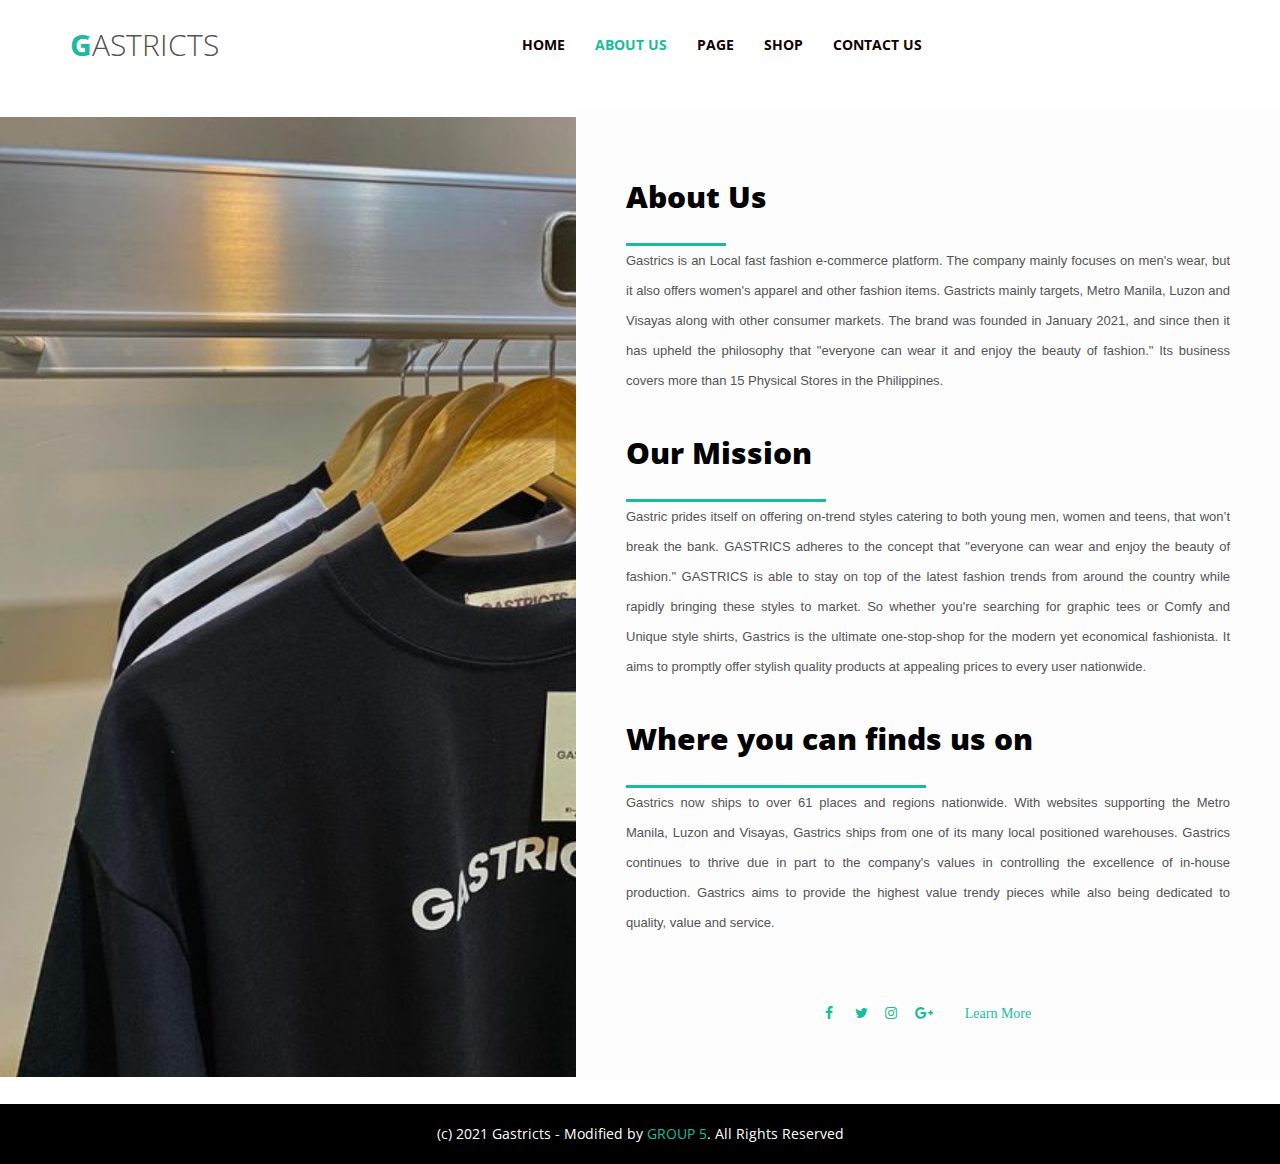
==== about us.html @ 954a142d "Add files via upload" ====
<html lang="en">
<head>
    <meta charset="UTF-8">
    <meta name="viewport" content="width=device-width, initial-scale=1.0">
    <title></title>
    <link rel="stylesheet" href="./css/about.css">
    <link href="https://stackpath.bootstrapcdn.com/font-awesome/4.7.0/css/font-awesome.min.css" rel="stylesheet">
</head>
<body>

    <!-- PRELOADER -->
    <div id="preloader">
        <div class="preloader-area">
            <div class="preloader-box">
                <div class="preloader"></div>
            </div>
        </div>
    </div>

    <header class="header-section">
        <nav class="navbar navbar-default">
            <div class="container">
                <!-- Brand and toggle get grouped for better mobile display -->
                <div class="navbar-header">
                    <button type="button" class="navbar-toggle collapsed" data-toggle="collapse" data-target="#bs-example-navbar-collapse-1" aria-expanded="false">
                        <span class="sr-only">Toggle navigation</span>
                        <span class="icon-bar"></span>
                        <span class="icon-bar"></span>
                        <span class="icon-bar"></span>
                    </button>
                    <a class="navbar-brand" href="#"><b>G</b>astricts</a>
                </div>

                <!-- Collect the nav links, forms, and other content for toggling -->
                <div class="collapse navbar-collapse" id="bs-example-navbar-collapse-1">
                    <ul class="nav navbar-nav">
                        <li><a href="index.html">Home</a></li>
                        <li class="active"><a href="about us.html">About Us</a></li>
                        <li><a href="#">page</a></li>
                        <li><a href="#">shop</a></li>
                        <li><a href="contact us.html">Contact Us</a></li>
                    </ul>
                </div><!-- /.navbar-collapse -->
            </div><!-- /.container -->
        </nav>
    </header>

    <div class="about-section">
        <div class="inner-container">
            <h1>About Us</h1>
            <hr>
            <p class="text">
                    Gastrics is an Local fast fashion e-commerce platform. The company mainly focuses on men's wear, but it also offers women's apparel and other fashion items. Gastricts mainly targets, Metro Manila, Luzon and Visayas along with other consumer markets. The brand was founded in January 2021, and since then it has upheld the philosophy that "everyone can wear it and enjoy the beauty of fashion." Its business covers more than 15 Physical Stores in the Philippines.
            </p>
            <h1>Our Mission</h1>
            <hr class="one">
            <p class="text">
                    Gastric prides itself on offering on-trend styles catering to both young men, women and teens, that won’t break the bank. GASTRICS adheres to the concept that "everyone can wear and enjoy the beauty of fashion." GASTRICS is able to stay on top of the latest fashion trends from around the country while rapidly bringing these styles to market. So whether you're searching for graphic tees or Comfy  and Unique style shirts, Gastrics is the ultimate one-stop-shop for the modern yet economical fashionista. It aims to promptly offer stylish quality products at appealing prices to every user nationwide.
            </p>
        


                <h1>Where you can finds us on</h1>
                <hr class="two">
                <p class="text"> 
                 Gastrics now ships to over 61 places and regions nationwide. With websites supporting the Metro Manila, Luzon and Visayas, Gastrics ships from one of its many local positioned warehouses. Gastrics continues to thrive due in part to the company's values in controlling the excellence of in-house production. Gastrics aims to provide the highest value trendy pieces while also being dedicated to quality, value and service.</p>
            
                <div class="social-media">
                    <a href=""><i class="fa fa-facebook" aria-hidden="true"  ></i></a>
                    <a href=""><i class="fa fa-twitter" aria-hidden="true"></i></a>
                    <a href=""><i class="fa fa-instagram" aria-hidden="true"></i></a>
                    <a href=""><i class="fa fa-google-plus" aria-hidden="true"></i></a>
                    <div class="btn"><a href="#">Learn More</a></div>
                </div> 
        </div>
    </div>
    <footer class="footer">
        <div class="container">
            <div class="row">
                <div class="col-md-12">
                    <p class="center">(c) 2021 Gastricts - Modified by <a href="#" target="_blank">GROUP 5</a>. All Rights Reserved</p>
                    
                </div>
            </div>
        </div>
    </footer>
    <!-- JQUERY -->
    <script src="js/vendor/jquery-1.11.2.min.js"></script>
    <script src="js/vendor/bootstrap.min.js"></script>
    <script src="js/isotope.pkgd.min.js"></script>
    <script src="js/owl.carousel.min.js"></script>
    <script src="js/wow.min.js"></script>
    <script src="js/custom.js"></script>
</body>
</html>
---- css/about.css ----
/*	################################################################
Theme Name: Pori
Theme URI: http://www.themengraph.com/
Author URI: http://www.themengraph.com/
Description: Easy Docs 100% Responsive, Highly Customizable, Unlimited color schemes and SEO Friendly Theme using Twitter Bootstrap, specially designed for WordPress Marketplace Plugin ( http://wordpress.org/plugins/wpmarketplace/ ). If you want to build a full featured eshop or online marketplace, this theme and wp marketplace plugin could be a perfect choice for you, but still you can use this for for you personal blog site too, as Crypton has also all regular features like gallery, audio, video, chat and other post format support, archive pages, page with side bar, blog page to build your blog site. This theme is will make your website adaptable with any type of devices. Theme Features: WP Marketplace Plugin Support ,Custom Homepage Settings, 3 Page Templates, Custom Background Support, Unlimited Color Schemes, Search Engine Friendly.
Author: Shah Zobayer Ahmed
Version: 1.0.0
License: GNU General Public License v3.0
License URI: http://www.gnu.org/licenses/gpl-3.0.html
Tags: black, green, white, two-columns, fixed-width, threaded-comments, sticky-post, microformats,  editor-style, custom-menu, custom-background, post-formats



	1) GENERAL STRUCTURES
	2) HEADER SECTION
	3) MENU SECTION

################################################################# */
/* STYLE */
@import url(font-awesome.css) screen;
@import url(bootstrap.css) screen;
@import url(owl.carousel.css) screen;
@import url(pe-icon-7-stroke.css) screen;
@import url(animate.min.css) screen;

/* FONTS */
@import url(https://fonts.googleapis.com/css?family=Roboto:400,100,100italic,300,300italic,400italic,500,700,500italic,700italic,900,900italic);
@import url(https://fonts.googleapis.com/css?family=Open+Sans:400,300,300italic,600,600italic,700,800,400italic);
@import url(https://fonts.googleapis.com/css?family=Raleway:400,800,900,700,600,500,300,200,100);


/* ======================
   1. GENERAL SECTION
 ====================== */

*{
    margin: 0;
    padding: 0;
    font-family: "Open Sans",sans-serif;
    box-sizing: border-box;
}

body {
    align-items: center;
    justify-content: center;
    background-color: #f1f1f1;
}


/*
    HEADER TOP SECTION
 */
 .header-top-section{
    display: block;
    width: 100%;
    background: #1abc9c;
    color: #fff;
}

.header-top-content{}
.header-top-content ul{}
.header-top-content ul li{}
.header-top-content ul li a{
    color: #fff;
    font-size: 14px;
    font-weight: 300;
    padding-left: 0;
}
.header-top-content ul li a:hover, .header-top-content ul li a:active, .header-top-content ul li a:focus{
    background: transparent;
    color: #fff;
}
.header-top-content ul li:last-child a i{
    /*font-size: 20px;  */
    position: relative;
    top: 2px;
}

.header-top-menu{}
.header-top-menu ul{}
.header-top-menu ul li{}
.header-top-menu ul li a{
    color: #fff;
    font-size: 14px;
    font-weight: 300;
}
.header-top-menu ul li a:hover, .header-top-menu ul li a:active, .header-top-menu ul li a:focus{
    background: transparent
}
.header-top-menu ul li a i{

}

/*
    HEADER SECTION
 */
.header-section{
    display: block;
    width: 100%;
    padding: 20px 0;
    position: relative;
    transition: all 1s;
    background: #fff;
}
header.header-section.fixed {
    position: fixed;
    display: block;
    width: 100%;
    top: 0;
    background: #fff;
    z-index: 99999;
    border-bottom: 1px solid #1abc9c;
    padding: 10px 0;
    transition: all 1s;
}
.header-section .navbar{
    height: auto;
    min-height: none;
    margin-bottom: 0;
    border-radius: 0;
    border: none;
    background: transparent !important
}
.header-section .navbar .navbar-brand{
    font-size: 30px;
    font-weight: 300;
    text-transform: uppercase;
    color: #555252;
}
.header-section .navbar .navbar-brand b{
    color: #1abc9c;
}

.navbar-default .navbar-collapse, .navbar-default .navbar-form{
    text-align: center;
    padding: 0 !important;
    background: transparent !important;
}

ul.navbar-nav{
    background: transparent;
    margin: 0 auto;
    margin-bottom: -5px;
    display: inline-block;
    float: none;
}
ul.navbar-nav li{}
ul.navbar-nav li a{
    font-size: 14px;
    font-weight: 700;
    color: #0f0101 !important;
    background: transparent !important;
    text-transform: uppercase;
}
ul.navbar-nav li.active a, ul.navbar-nav li a:hover{
    color: #1abc9c !important;
}
ul.navbar-nav.cart-menu li a{
    padding-right: 0;
    color: #0f0101;
    font-weight: 700;
}
ul.navbar-nav.cart-menu li a .fa-search{
    margin-top: 6px;
    display: block;
}

span.shoping-cart {
    border: 1px solid #0f0101;
    padding: 2px 7px 2px 6px;
    text-align: center;
    display: inline-block;
    position: relative;
    background: #fff;
}
span.shoping-cart:after{
    height: 90%;
    width: 80%;
    display: block;
    background: transparent;
    position: absolute;
    content: "";
    border: 1px solid #0f0101;
    border-radius: 50%;
    top: -47%;
    left: 0;
    right: 0;
    margin: 0 auto;
    z-index: -9999;
}
span.shoping-cart:hover:after{
    top: -50%;
}

span.shoping-cart:before{
    height: 100%;
    width: 100%;
    display: block;
    background: #fff;
    position: absolute;
    content: "";
    top: 0%;
    left: 0;
    right: 0;
    margin: 0 auto;
    z-index: -999;
}
span.shoping-cart {
    border: 1px solid #0f0101;
    padding: 2px 7px 2px 6px;
    text-align: center;
    display: inline-block;
    position: relative;
    background: #fff;
    z-index: 9999999;
    color: #1abc9c;
}
hr{
    border: none;
    height: 3px;
    background: #1abc9c;
    width: 100px;
    margin-bottom: 0;
}
hr.one{
    border: none;
    height: 3px;
    background: #1abc9c;
    width: 200px;
}
hr.two{

    border: none;
    height: 3px;
    background: #1abc9c;
    width: 300px;
}

.about-section{
    background: url(../images/5.jpg) no-repeat left;
    background-size: 60%;
    background-color: #fff ;
    overflow: hidden;
}

.inner-container{
    width: 55%;
    float: right;
    background-color: #fdfdfd;
    padding: 50px;
    margin: 20px 0;
    color: black;
}

.inner-container h1{
    margin-bottom: 30px;
    font-size: 30px;
    font-weight: 900;

}

.text{
    font-size: 13px;
    color: #545454;
    line-height: 30px;
    text-align: justify;
    margin-bottom: 40px;
    font-family: Arial;
}


/*.social-media{

    display: flex;
    justify-content: space-around; ;
    font-weight: 100;
    
}*/
.social-media{
    width: 100%;
    color: #1abc9c;
    text-align: center;
}
.social-media a{
    text-decoration: none;
}
.social-media i{
    height: 15px;
    width: 15px;
    margin: 20px 5px;
    padding: 8px;
    color: #1abc9c;
    transition:0.3s;
}
.social-media:hover{
    background: black;
    opacity: 50%;
}
.btn a{
    font-family: tahoma;
    color: #1abc9c;
  margin-left: 20px;

    
}

/*
    FOOTER SECTION
 */
 footer.footer{
    display: block;
    text-align: center;
    background: #000000;
    padding: 20px 0;
    color: #fff;
}
footer.footer p{
    padding: 0;
    margin: 0;
    font-size: 14px;
    font-weight: 400;
    color: #fff;
    text-align: center;
}
footer.footer p a{
    color: #1abc9c
}
@media screen and (max-width:1200px){
    .inner-container{
        padding: 80px;
    }
}

@media screen and (max-width:1000px){
    .about-section{
        background-size: 100%;
        padding: 100px 40px;
    }
    .inner-container{
        width: 100%;
    }
}

@media screen and (max-width:600px){
    .about-section{
        padding: 0;
    }
    .inner-container{
        padding: 60px;
    }
}
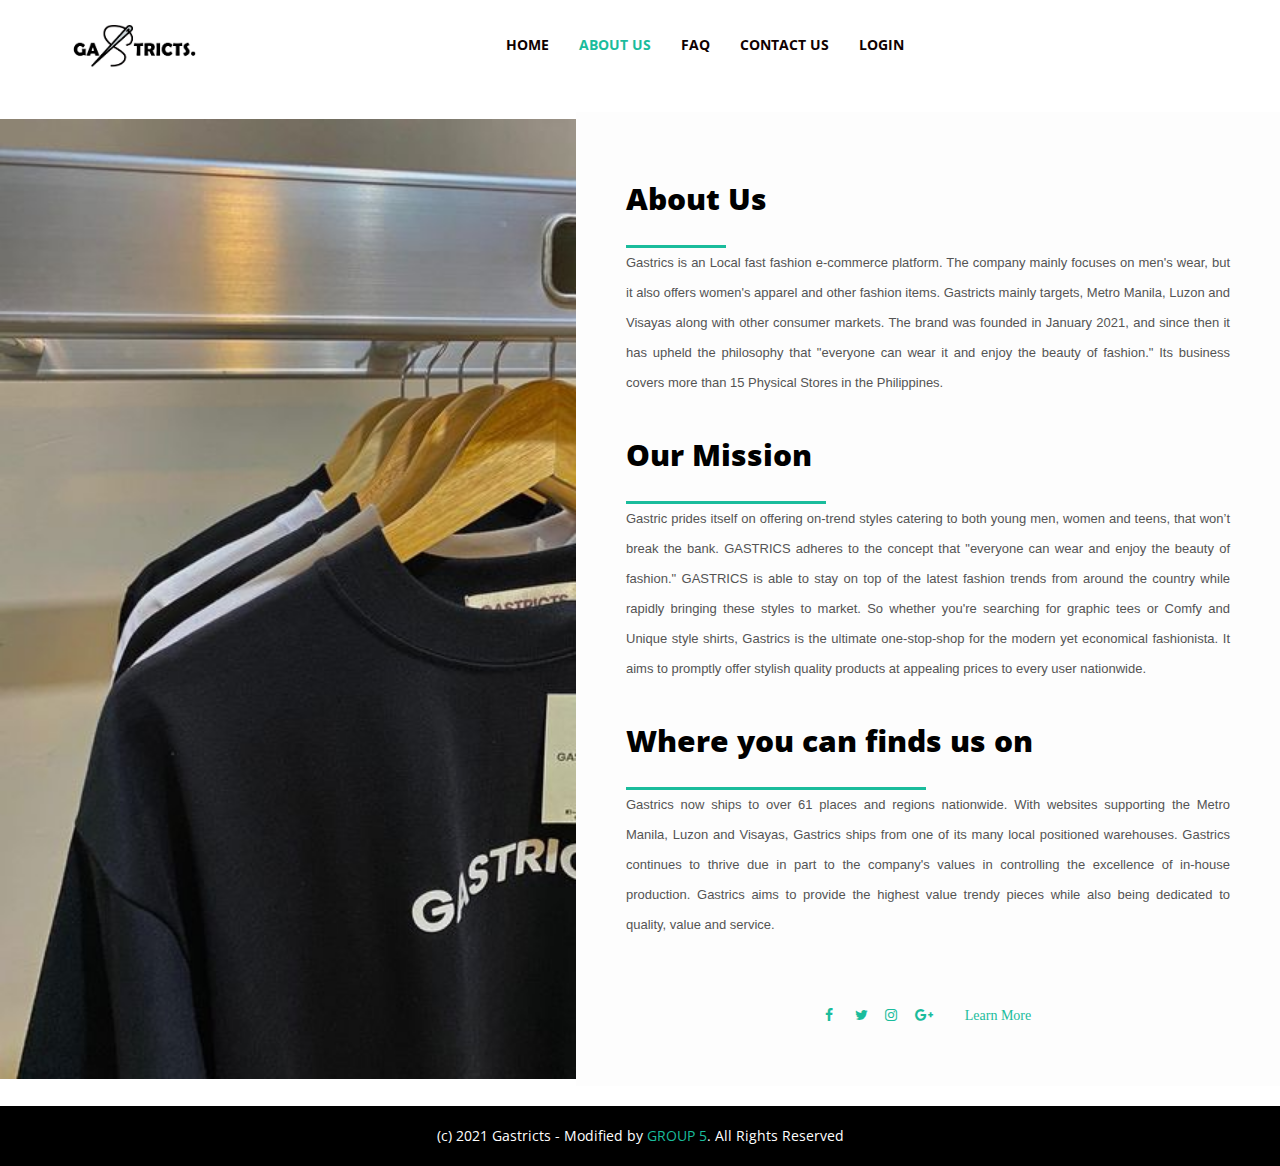
==== commit 194b91ac: "Add files via upload" ====
--- a/about us.html
+++ b/about us.html
@@ -28,7 +28,7 @@
                         <span class="icon-bar"></span>
                         <span class="icon-bar"></span>
                     </button>
-                    <a class="navbar-brand" href="#"><b>G</b>astricts</a>
+                    <img src="./images/LOGO1.png" alt="logo" width="130px">
                 </div>
 
                 <!-- Collect the nav links, forms, and other content for toggling -->
@@ -36,9 +36,9 @@
                     <ul class="nav navbar-nav">
                         <li><a href="index.html">Home</a></li>
                         <li class="active"><a href="about us.html">About Us</a></li>
-                        <li><a href="#">page</a></li>
-                        <li><a href="#">shop</a></li>
-                        <li><a href="contact us.html">Contact Us</a></li>
+                        <li><a href="faq.html">Faq</a></li>
+                        <li ><a href="contact us.html">Contact Us</a></li>
+                        <li><a href="login.html">Login</a></li>
                     </ul>
                 </div><!-- /.navbar-collapse -->
             </div><!-- /.container -->
